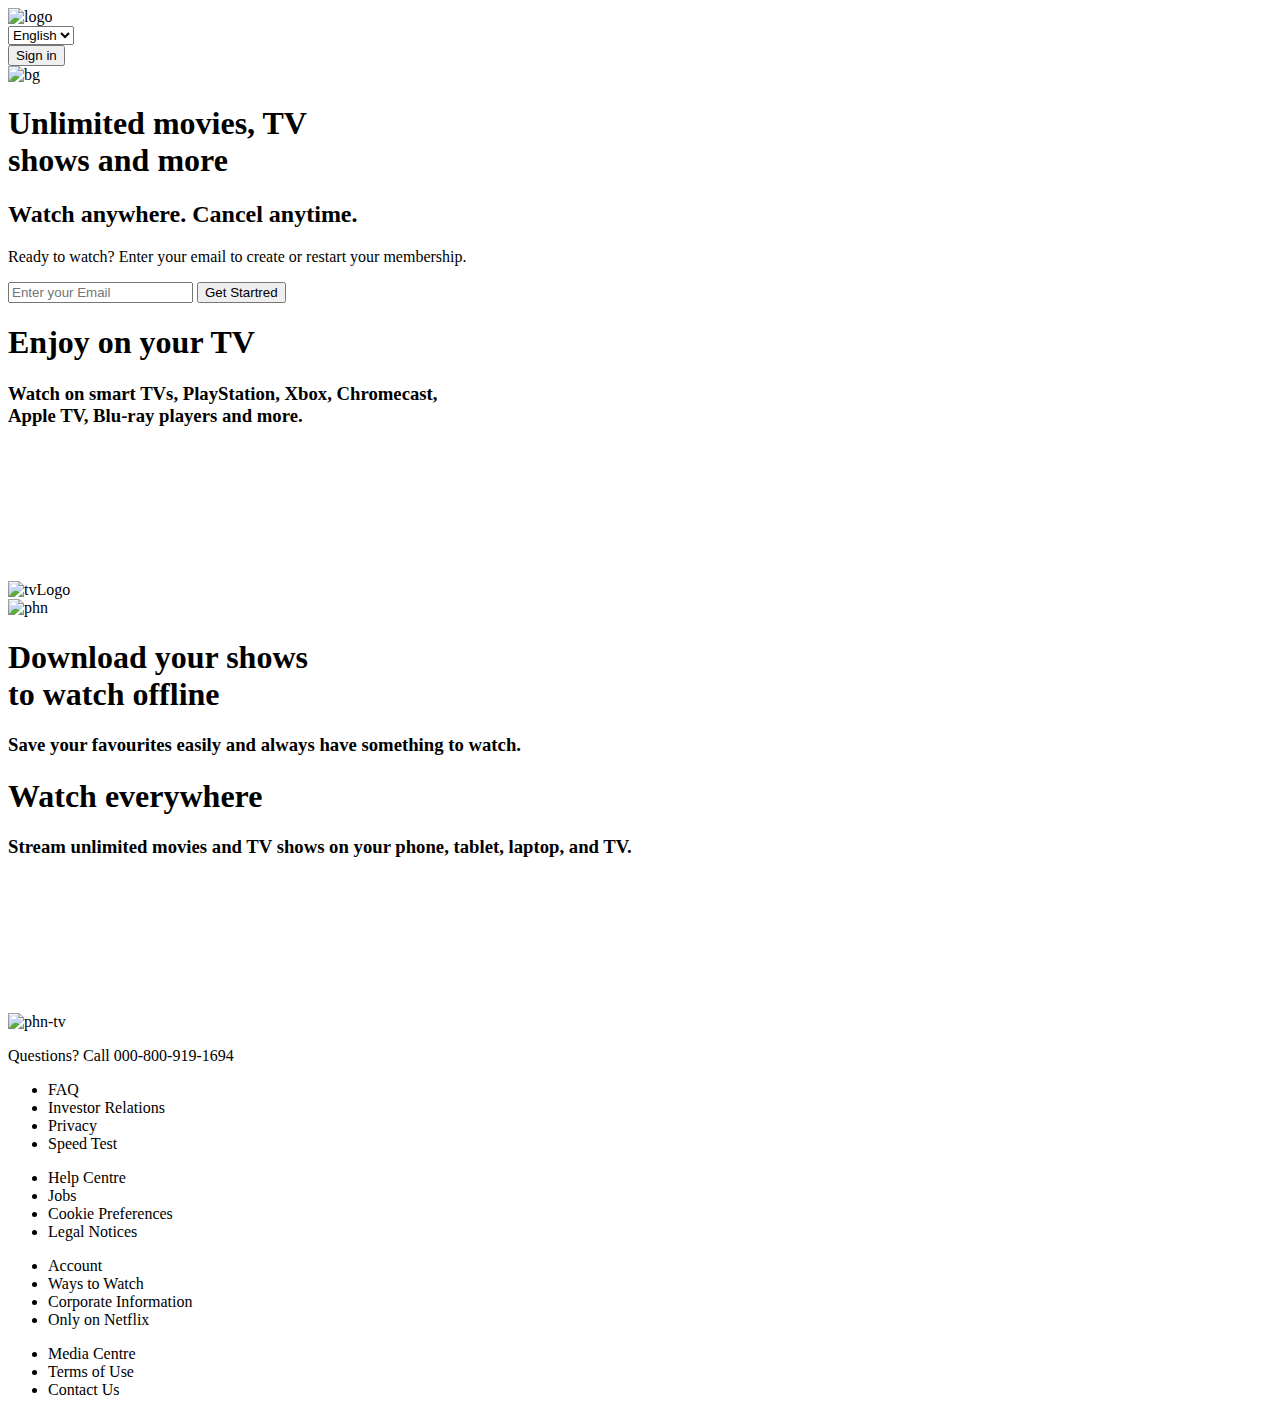
==== Netflix Clone/index.html @ ec124ebe "Uploading" ====
<!DOCTYPE html>
<html lang="en">
<head>
    <meta charset="UTF-8">
    <meta name="viewport" content="width=device-width, initial-scale=1.0">
    <title>Netflix Clone</title>
    <link rel="stylesheet" href="style.css">
    <link rel="stylesheet" href="path/to/font-awesome/css/font-awesome.min.css">
</head>
<body>
    
    <header>
      <nav class="navbar">
        
        <div class="navbar_netflix">
            <img src="./Assets/Netflix India – Watch TV Shows Online, Watch Movies Online_files/Netflix_Logo_PMS.png" alt="logo" class="netflix_logo">
        </div>

        <div class="navbar_nav_items">
            <div class="nav_item">
                <div class="dropdown_container">
                    <i class="fa-solid fa-globe"></i>
                    <select name="languages" id="languagesSelect" class="languages_drop_down">
                        <option value="english" selected>English</option>
                        <option value="hindi">Hindi</option>
                    </select>
                </div>                
            </div>

            <div class="nav_item">
                <button class="signin_button">Sign in</button>
            </div>
        </div>

      </nav>
    </header>

    <main>
        <section class="hero">
            <div class="hero_bg_image_container"> 
                <img src="./Assets/background img.jpg" alt="bg" class="hero_bg_img">
            </div>

            <div class="hero_bg_overlay"></div>

            <div class="hero_card">
                <h1 class="hero_title">Unlimited movies, TV <br>   shows and more</h1>
                <h2 class="hero_subtitle">Watch anywhere. Cancel anytime.</h2>
                <p class="hero_description">Ready to watch? Enter your email to create or restart your membership.</p>
            </div>
     
            <form action="" class="form">
                <input type="email" name="email" id="Email" placeholder="Enter your Email" class="mail">
                <button class="get_started">Get Startred</button>
            </form>

        </section>

        <section class="style-cards">
            
            <div class="card-1">   

                <div class="desc-1">
                    <h1>Enjoy on your TV</h1>
                    <h3>Watch on smart TVs, PlayStation, Xbox, Chromecast, <br> Apple TV, Blu-ray players and more.</h3>
                </div>

                    <img src="./Assets/Netflix India – Watch TV Shows Online, Watch Movies Online_files/tv.png" alt="tvLogo" class="tvlogo">
                    <video src="https://assets.nflxext.com/ffe/siteui/acquisition/ourStory/fuji/desktop/video-tv-in-0819.m4v" class="video-1" autoplay="" playsinline="" muted="" loop="" type="video/mp4"></video>
            </div>

            <div class="card-2">
               <div class="desc-2">
                <img src="./Assets/Netflix India – Watch TV Shows Online, Watch Movies Online_files/mobile-0819.jpg" alt="phn">
                <h1>Download your shows <br> to watch offline</h1>
                <h3>Save your favourites easily and always have something to watch.</h3> 
               </div>
            </div>

            <div class="card-3">
                
                <div class="desc-3">
                    <h1>Watch everywhere</h1>
                    <h3>Stream unlimited movies and TV shows on your phone, tablet, laptop, and TV.</h3>
                </div>

                    <img src="./Assets/Netflix India – Watch TV Shows Online, Watch Movies Online_files/device-pile-in.png" alt="phn-tv">
                    <video src="https://assets.nflxext.com/ffe/siteui/acquisition/ourStory/fuji/desktop/video-devices-in.m4v" type="video/mp4" class="video-3" autoplay="" playsinline="" muted="" loop=""></video>
            </div>
        </section>
    </main>

    <footer class="footer">
        <p>Questions? Call 000-800-919-1694</p>

        <div class="footer-cols">
            <ul>
                <li>FAQ</li>
                <li>Investor Relations</li>
                <li>Privacy</li>
                <li>Speed Test</li>
            </ul>
    
            <ul>
                <li>Help Centre</li>
                <li>Jobs</li>
                <li>Cookie Preferences</li>
                <li>Legal Notices</li>
            
            </ul>
    
            <ul>
                <li>Account</li>
                <li>Ways to Watch</li>
                <li>Corporate Information</li>
                <li>Only on Netflix</li>
            </ul>
    
            <ul>
                <li>Media Centre</li>
                <li>Terms of Use</li>
                <li>Contact Us</li>
            </ul>
        </div>
    </footer>
</body>
</html>



<source src="" type="video/mp4">
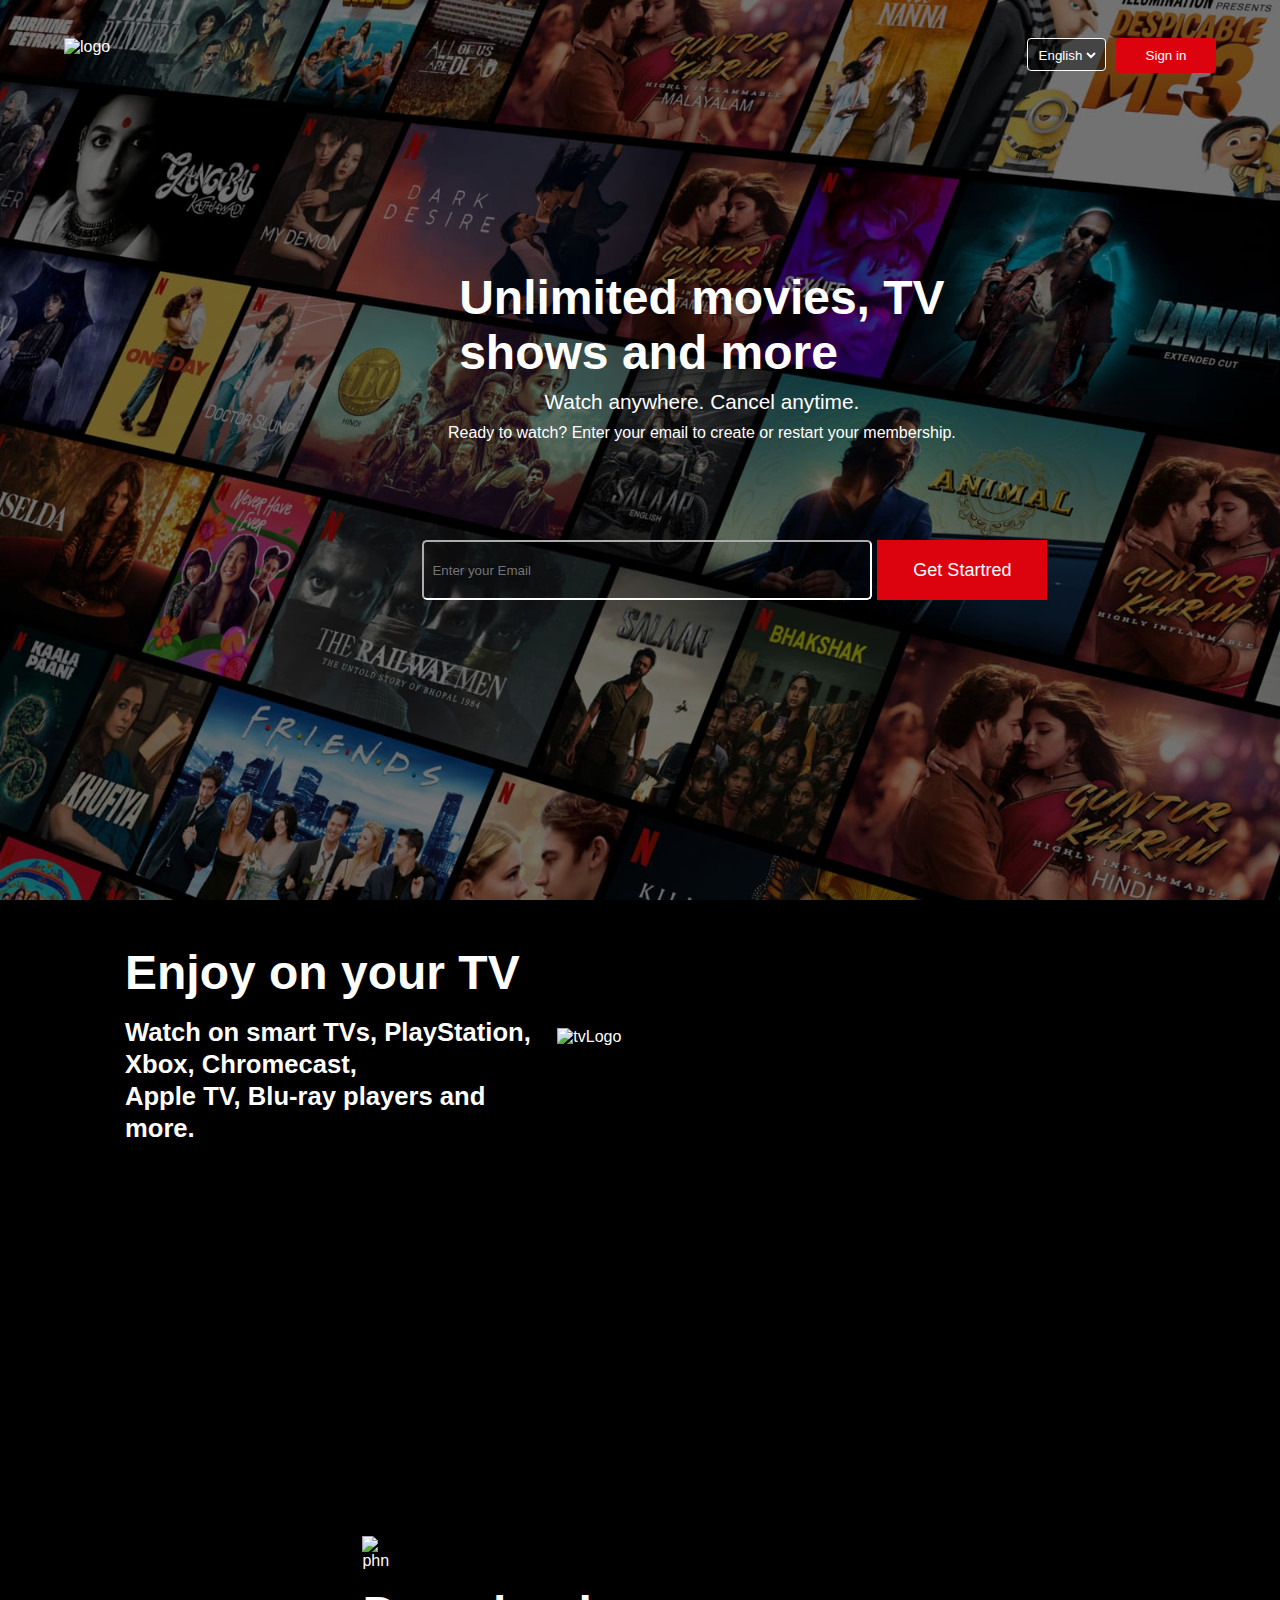
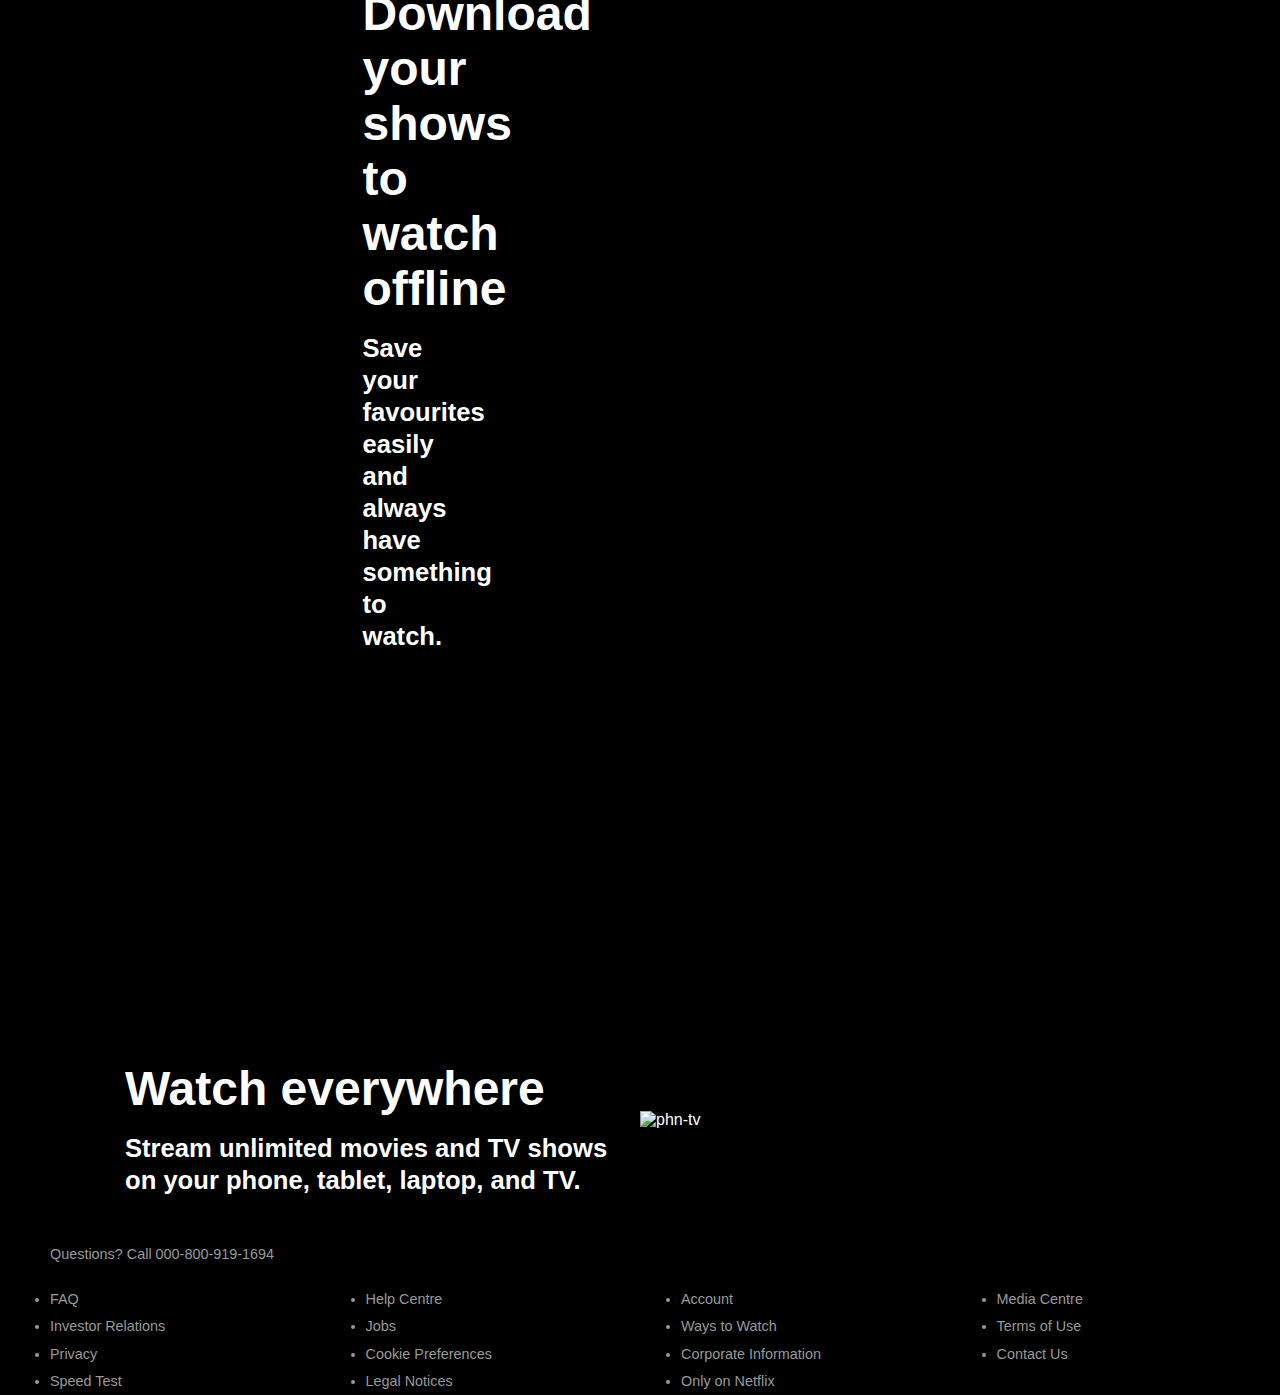
==== commit 9274a7de: "Update index.html" ====
--- a/Netflix Clone/index.html
+++ b/Netflix Clone/index.html
@@ -28,7 +28,7 @@
             </div>
 
             <div class="nav_item">
-                <button class="signin_button">Sign in</button>
+                <button class="signin_button" >Sign in</button>
             </div>
         </div>
 
@@ -128,4 +128,4 @@
 
 
 
-<source src="" type="video/mp4">+<source src="" type="video/mp4">
--- a/Netflix Clone/style.css
+++ b/Netflix Clone/style.css
@@ -0,0 +1,249 @@
+*{
+    margin: 0;
+    padding: 0;
+    box-sizing: border-box;
+}
+
+body{
+    background-color: black;
+    color: white;
+    font-family: "Poppins", sans-serif;
+}
+.navbar{
+    position: absolute;
+    top: 0;
+    width: 100%;   
+    display: flex;
+    justify-content: space-between;
+    padding: 3% 5%;
+    z-index: 10;
+}
+
+.navbar_netflix{
+    width: 125px;
+    height: 100%;
+}
+
+.navbar_nav_items{
+    display: flex;
+    gap: 10px;
+}
+
+.netflix_logo{
+    width: 100%;
+    height: 100%; 
+}
+
+.languages_drop_down{
+    background: transparent;
+    border: none;
+    color: white;
+}
+
+.dropdown_container{
+   border: 1px solid white;
+   padding: 0.4rem;
+   border-radius: 4px;
+   background: rgba(0, 0, 0, 0.4);
+}
+
+.signin_button{
+    border: #dc030f;
+    background-color: #dc030f;
+    color: white;
+    padding: 0.25rem 0.5rem;
+    border-radius: 4px;
+    height: 35px;
+    width: 100px;
+    cursor: pointer;
+}
+
+.hero_bg_image_container{
+    width:100%;
+    height: 100%;
+    position: relative;
+}
+
+.hero_bg_img{
+    width:100%;
+    height: 100vh;
+    object-fit: cover;
+}
+
+.hero_bg_overlay{
+    position: absolute;
+    inset: 0;
+    width: 100%;
+    height: 100%;
+    background: rgba(0, 0,0, 0.4);
+}
+
+.hero_card{
+    position: absolute;
+    display: flex;
+    align-items: center;
+    /* height: 100vh; */
+    /* justify-content: center; */
+    top: 30%;
+    left: 35%;
+    flex-direction: column;
+    gap: 10px;
+}
+
+.hero_title{
+    font-weight: 600;
+    font-size: 3rem;
+}
+
+.hero_subtitle , .hero_discription{
+    font-weight: 400;
+    font-size: 1.3rem;
+}
+
+.form{
+    position: absolute;
+    display: flex;
+    align-items: center;
+    top: 60%;
+    left: 33%;
+    gap: 5px;
+}
+
+.mail{
+    /* padding: 0.8rem;
+    padding-right: 30%;
+    background: transparent;
+    border: none;
+    color: white;
+    border: 1px solid white;
+    border-radius: 5px; */
+    width: 450px;
+    height: 60px;
+    color: black;
+    padding: 0.25rem 0.5rem;
+    border-radius: 5px;
+    border-color: white;
+    background: transparent;
+    
+}
+
+.get_started{
+    font-size: large;
+    width: 170px;
+    height: 60px;
+    background-color: #dc030f;
+    border: 1px solid #dc030f;
+    color: white;
+}
+
+/* .style-cards{
+    width: 100%;
+    height: 85vh;
+} */
+
+/* .card-1{
+    display: flex;
+    flex-direction: row;
+    align-items: center;
+    justify-content: center;
+    gap: 5px;
+} */
+
+.card-1, .card-2, .card-3{
+    border-top: 8px rgb(69, 69, 69);
+    padding: 50px;
+}
+
+.card-1, .card-3{
+    position: relative;
+    display: inline-grid;
+    grid-template-columns: 50% 40%;
+    text-align: left;
+    align-items: center;
+    padding: 25px 45px 50px;
+}
+
+.desc-1{
+    padding-left: 80px;
+}
+
+.card-1 video{
+    position: relative;
+    width: 100%;
+    height: 54%;
+    grid-column: 2/2;
+    grid-row: 1/2;
+    z-index: -1;
+}
+
+.card-1 img{
+    grid-column: 2/2;
+    grid-row: 1/2;
+}
+
+.style-cards h1{
+    font-size: 3rem;
+    padding: 1rem;
+    padding-left: 0;
+}
+
+.style-cards h3{
+    font-size: 1.6rem;
+    line-height: 2rem;
+}
+
+.card-2 {
+    position: relative;
+    display:inline-grid;
+    grid-template-columns: 40% 50%;
+    text-align: left;
+    align-items: center;
+    padding: 25px 45px 50px;
+}
+
+.desc-2{
+    padding: 100%;
+}
+
+.desc-3{
+    padding-left: 80px;
+    padding-right: 20px;
+}
+
+.card-3 img{
+    width: 110%;
+    grid-column: 2/2;
+    grid-row: 1/2;
+}
+
+.card-3 video{
+    position: relative;
+    top: -87px;
+    left: 125px;
+    width: 65%;
+    height: 75%;
+    grid-column: 2/2;
+    grid-row: 1/2;
+    z-index: -1;
+}
+
+.footer, .footer a{
+    color: #999;
+    font-size: 0.9rem;
+}
+
+.footer p{
+    margin-bottom: 1.5rem;
+    padding-left: 50px;
+}
+
+.footer .footer-cols {
+    display: grid;
+    grid-template-columns: repeat(4, 1fr);
+    grid-gap: 2rem;
+    padding-left: 50px;
+}
+
+.footer li{
+    line-height: 1.9;
+}